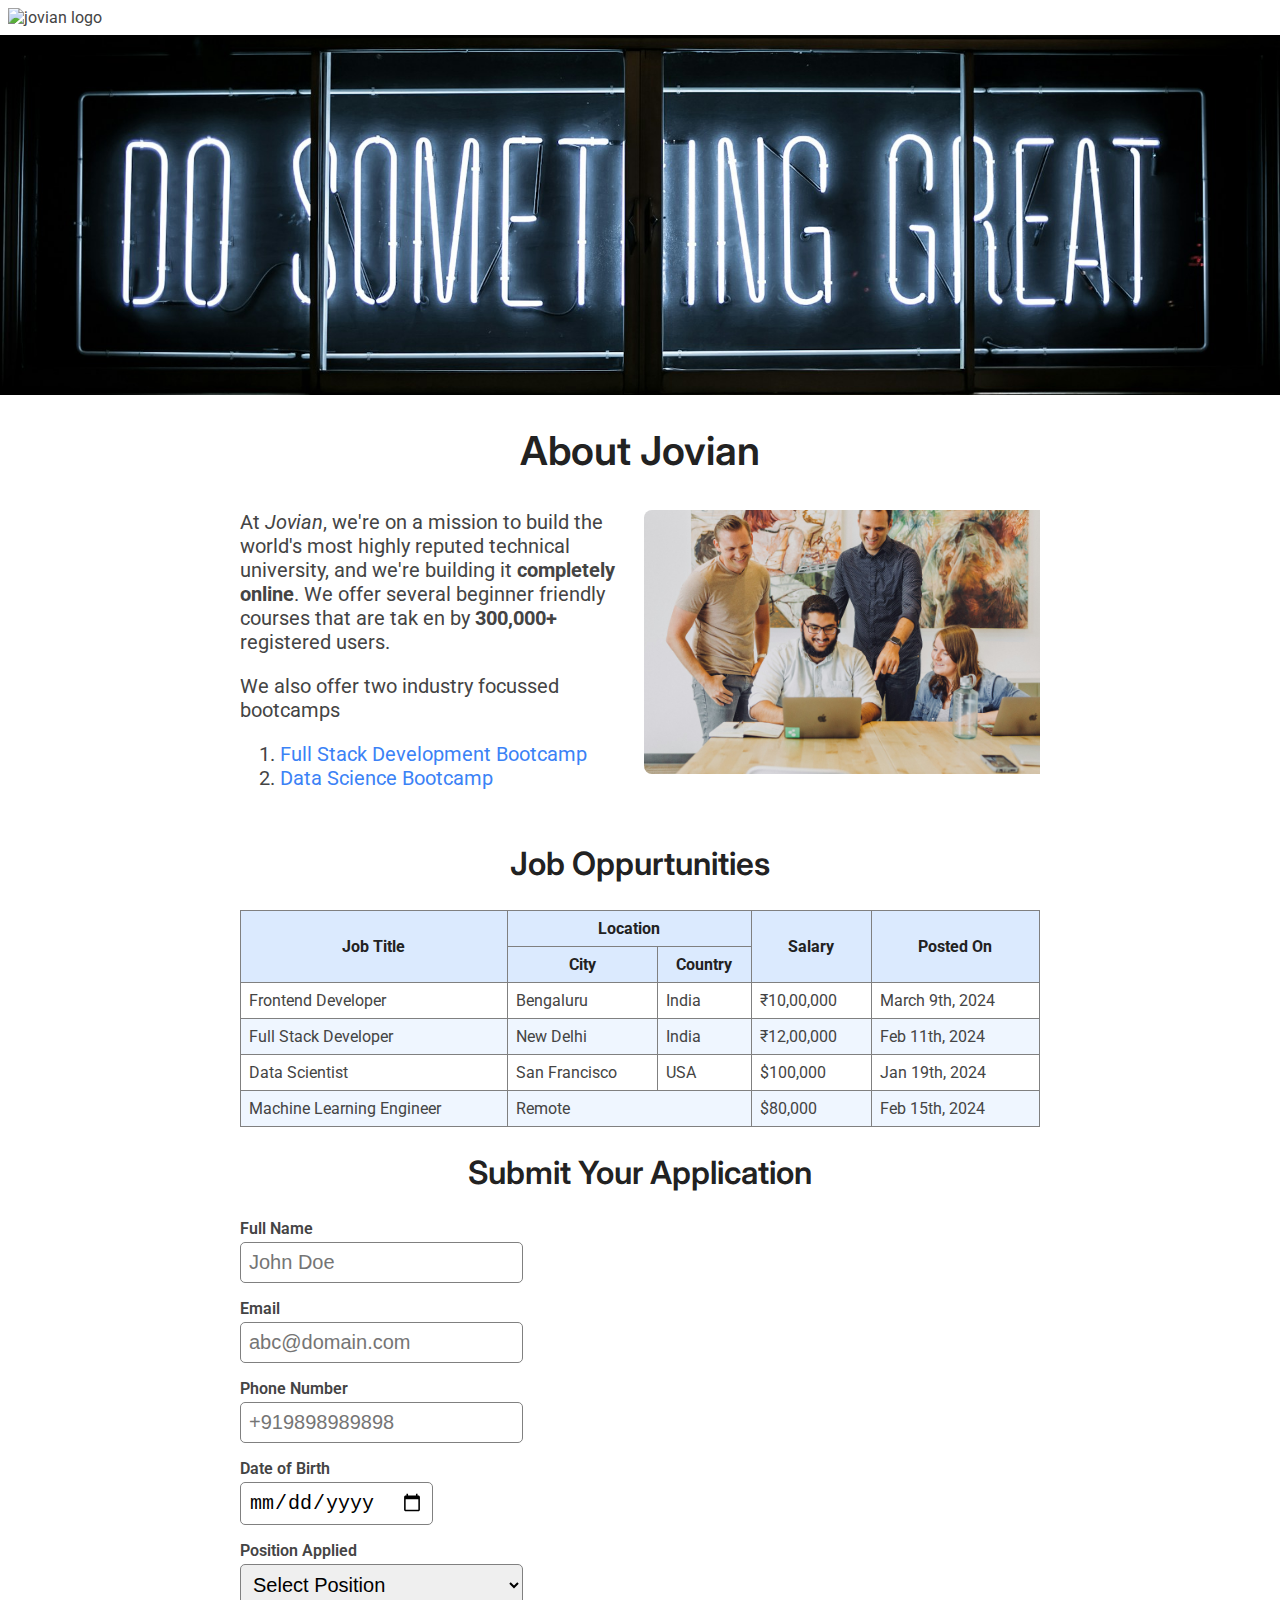
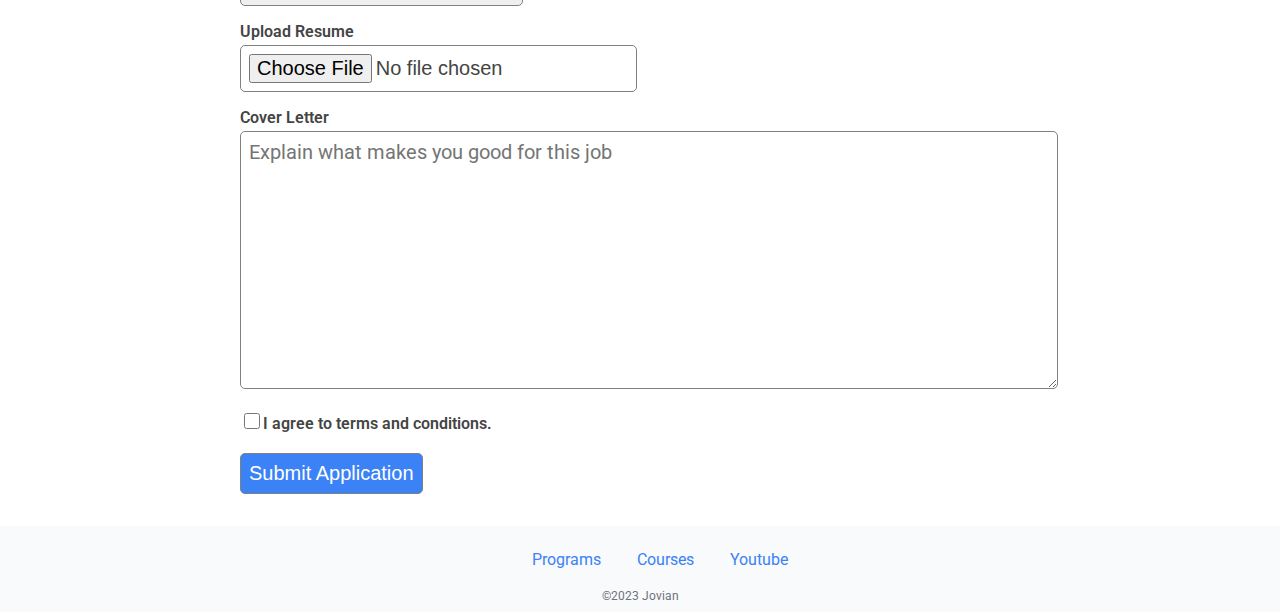
==== src/index.html @ a94001b0 "added src files" ====
<!DOCTYPE html>
<html lang="en">

<head>
    <title>
        My First Webpage
    </title>
    <link rel="preconnect" href="https://fonts.googleapis.com">
    <link rel="preconnect" href="https://fonts.gstatic.com" crossorigin>
    <link
        href="https://fonts.googleapis.com/css2?family=Inter:wght@100..900&family=Roboto:ital,wght@0,400;0,500;0,700;0,900;1,400&display=swap"
        rel="stylesheet">
    <link rel="stylesheet" href="styles.css">
</head>

<body>
    <div id="navbar">
        <img id="logo" src="https://i.imgur.com/m1wXjqw.png" alt="jovian logo">
    </div>
    <img id="banner" src="banner.jpg" alt="banner" height="360">
    <h1>About Jovian</h1>
    <div id="about">
        <div id="description">
            <p style="margin-top: 0;">At <i>Jovian</i>, we're on a mission to build
                the world's most highly reputed technical
                university, and we're building it <strong>completely
                    online</strong>. We offer several beginner friendly
                courses that are tak en by <b>300,000+</b> registered
                users. </p>
            <p>
                We also offer two industry focussed bootcamps
            <ol>
                <li>
                    <a href="https://jovian.com/aakashns/full-stack-developer-bootcamp-roadmap">
                        Full Stack Development Bootcamp
                    </a>
                </li>
                <li>
                    <a href="https://jovian.com/learn/zero-to-data-analyst-bootcamp">
                        Data Science Bootcamp
                    </a>
                </li>
            </ol>
            </p>
        </div>
        <div id="team">
            <img id="team-image" src="team.jpg" alt="team">
        </div>
    </div>


    <h2>Job Oppurtunities</h2>
    <div id="jobs">
        <table id="jobs-table">
            <tr class="jobs-header-row">
                <th rowspan="2">Job Title</th>
                <th colspan="2">Location</th>
                <th rowspan="2">Salary</th>
                <th rowspan="2">Posted On</th>
            </tr>
            <tr class="jobs-header-row">
                <th>City</th>
                <th>Country</th>
            </tr>
            <tr class="jobs-data-row">
                <td>Frontend Developer</td>
                <td>Bengaluru</td>
                <td>India</td>
                <td>₹10,00,000</td>
                <td>March 9th, 2024</td>

            </tr>
            <tr class="jobs-data-row">
                <td>Full Stack Developer</td>
                <td>New Delhi</td>
                <td>India</td>
                <td>₹12,00,000</td>
                <td>Feb 11th, 2024</td>
            </tr>
            <tr class="jobs-data-row">
                <td>Data Scientist</td>
                <td>San Francisco</td>
                <td>USA</td>
                <td>$100,000</td>
                <td>Jan 19th, 2024</td>
            </tr>
            <tr class="jobs-data-row">
                <td>Machine Learning Engineer</td>
                <td colspan="2">Remote</td>
                <td>$80,000</td>
                <td>Feb 15th, 2024</td>
            </tr>
        </table>
    </div>

    <div id="application">
        <h2>Submit Your Application</h2>
        <form id="application-form" action="https://formbold.com/s/9kYbq" method="POST">
            <div class="form-group">
                <label for="name">Full Name</label><br>
                <input type="text" id="name" name="Full Name" required placeholder="John Doe">
            </div>
            <div class="form-group">
                <label for="email">Email</label><br>
                <input type="email" id="email" name="Email Address" required placeholder="abc@domain.com">
            </div>
            <div class="form-group">
                <label for="phone">Phone Number</label><br>
                <input type="tel" name="Phone Number" id="phone" required placeholder="+919898989898">
            </div>
            <div class="form-group">
                <label for="dob">Date of Birth</label><br>
                <input type="date" name="Date of Birth" id="dob" required>
            </div>
            <div class="form-group">
                <label for="position">Position Applied</label><br>
                <select name="Position Applied" id="position" required>
                    <option value="">Select Position</option>
                    <option value="frontend">Front End Developer</option>
                    <option value="fullstack">Fullstack Developer</option>
                    <option value="datascientist">Data Scientist</option>
                    <option value="ml engineer">Machine Learning Engineer</option>                    
                </select>
            </div>
            <div class="form-group">
                <label for="resume">Upload Resume</label><br>
                <input type="file" id="resume" name="Resume" accept=".pdf, .docx, .doc">
            </div>
            <div class="form-group">
                <label for="cover-letter">Cover Letter</label><br>
                <textarea name="Cover Letter" id="cover-letter" rows="10" placeholder="Explain what makes you good for this job"></textarea>
            </div>
            <div class="form-group">
                <label for="terms">
                    <input type="checkbox" id="terms" name="Terms" required>I agree to terms and conditions.
                </label>
            </div>
            <div class="form-group">
                <input type="submit" value="Submit Application">
            </div>
        </form>  
    </div>



    <div id="footer">
        <ul id="footer-links">
            <li>
                <a href="https://jovian.com/learn" target="_blank">
                    Programs
                </a>
            </li>
            <li>
                <a href="https://jovian.com/learn" target="_blank">
                    Courses
                </a>
            </li>
            <li><a href="https://youtube.com/@jovianhq" target="_blank">
                    Youtube
                </a></li>
        </ul>
        <span id="copyright">
            ©2023 Jovian
        </span>
    </div>
</body>

</html>
---- src/styles.css ----
html{
    font-size: 16px;
    color: rgb(38, 38, 38);
}
body{
    margin: 0;
    padding: 0;
    font-family: 'Roboto', sans-serif;
    font-size: 1rem;
    color: #444444;
}

h1, h2, h3, h4, h5, h6{
    font-family: 'Inter', sans-serif;
    font-weight: 600;
    color: #222222;
}

h1{font-size: 2.5rem;}
h2{font-size: 2.0rem;}
h3{font-size: 1.75rem;}
h4{font-size: 1.5rem;}
h5{font-size: 1.25rem;}
h6{font-size: 1rem;}

h1{
    text-align: center;
    
}
h2{
    text-align: center;
}
#about{
    display: flex;
    max-width: 800px;
    margin: 0 auto;
    padding: 8px;
}
#description{
    width: 50%;
    padding-right: 8px;
    font-size: 1.25rem;
}
#team{
    width: 50%;
}

#team-image{
    border-radius: 8px;
    width: 100%;
    padding-right: 8px;
}
#navbar{
    padding: 8px;
}

a{
    text-decoration: none;
    color: #3B82F6;
}

a:hover, a:focus{
    color: #1D4ED8;
}

#logo{
    height: 30px;
}

#banner{
    width: 100%;
    object-fit: cover;
}


#jobs{
    max-width: 800px;
    margin: 0 auto;
    padding: 0 8px;
}

#jobs-table{
    width: 100%;
    border: 1px solid gray;
    border-collapse: collapse;
}

#jobs-table tr:nth-child(even){
    background-color: #EFF6FF;
}
.jobs-header-row th {
    text-align: center;
    border: 1px solid gray;
    padding: 8px;
    background-color: #DBEAFE;
    color: #222222;
}

.jobs-data-row td{
    border: 1px solid gray;
    padding: 8px;
}

#application{
    max-width: 800px;
    margin: 0 auto;
    padding: 0 8px;
}
.form-group{
    margin: 16px 0;
}

#application-form label{
    font-weight: 600;
}
#application-form input, select, textarea{
    padding: 8px;
    margin-top: 4px;
    font-size: 1.25rem;
    border-radius: 5px;
    border: 1px solid gray;
}
.form-group textarea{
    width: 100%;
    font-family: 'Roboto', sans-serif;
}

.form-group input[type = 'checkbox']{
    width: 16px;
    height: 16px; 
}

.form-group input[type='submit']{
    background-color:  #3B82F6;
    color: white;
    font-weight: 500;
    cursor: pointer;
    }
.form-group input[type='submit']:hover, .form-group input[type='submit']:focus{
    background-color: #1D4ED8;
    }

h3{
    margin-bottom: 4px;
    margin-top: 0;
}

.apply{
    float: right;
}

#footer{
    background-color: #F8FAFC;
    padding: 8px;
    margin-top: 32px;
    text-align: center;
}

#footer-links{
    list-style: none;
    
    
}

#footer-links li{
    display: inline;
    margin: 0 16px;
}

#copyright{
    color: #71717A;
    font-size: 0.75rem;
}
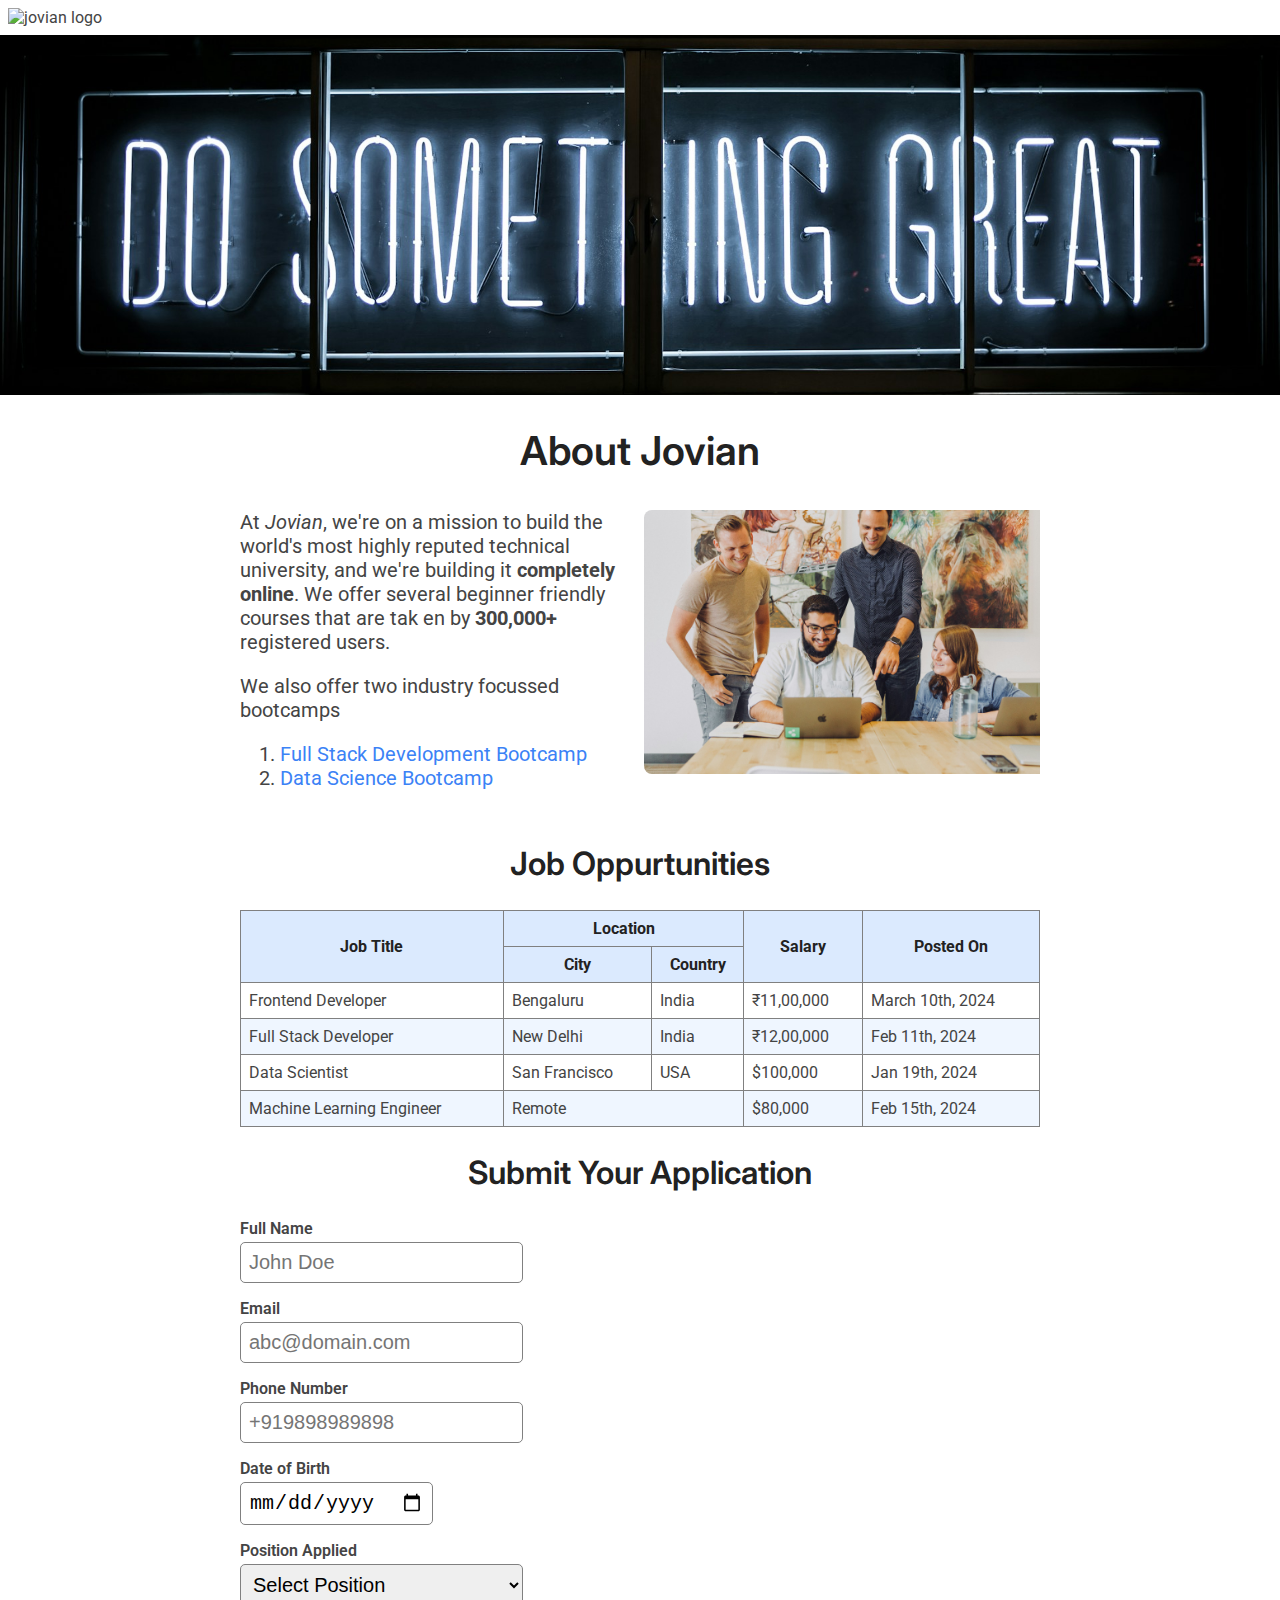
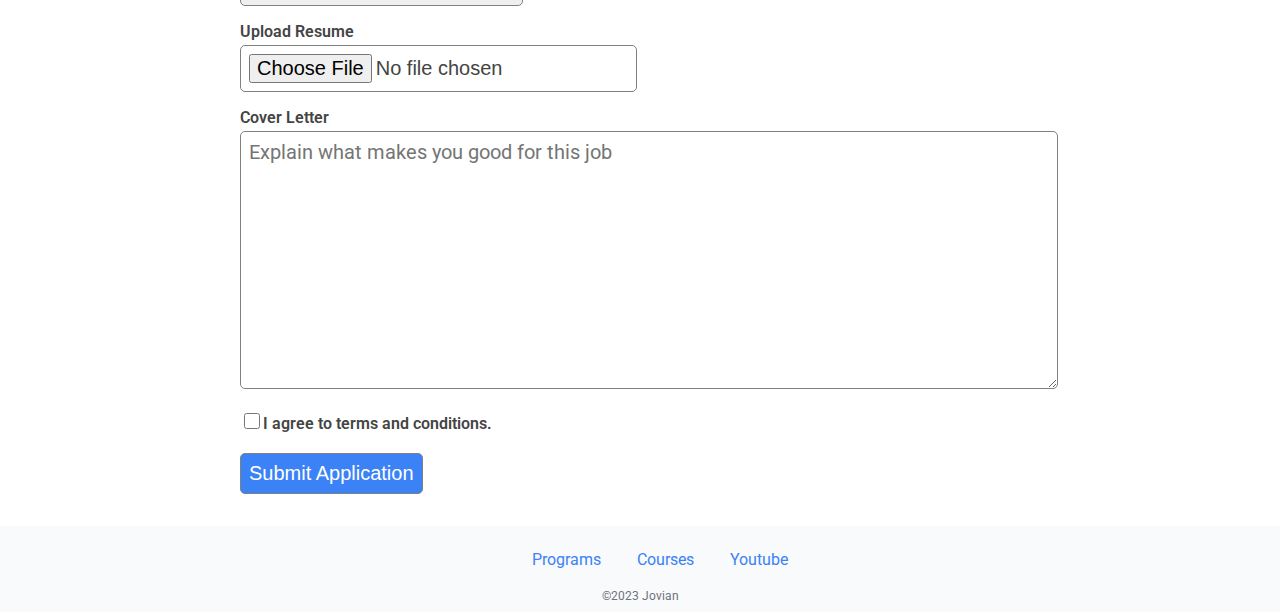
==== commit f1797d50: "Merge branch 'main' into harsha-change-salary" ====
--- a/src/index.html
+++ b/src/index.html
@@ -2,9 +2,20 @@
 <html lang="en">
 
 <head>
-    <title>
-        My First Webpage
-    </title>
+    <meta charset="UTF-8">
+    <meta name="viewport" content="width=device-width, initial-scale=1.0">
+    <meta name="description" content="Learn about job openings at Jovian and submit your application now">
+    <meta name="keywords" content="data science, software development, jobs">
+    <meta name="author" content="Jovian">
+    <meta name="robots" content="index, follow">
+    <meta property="og:title" content="Jovian Careers">
+    <meta property="og:description" content="Learn about job openings at Jovian and submit your application now">
+    <meta property="og:image" content="/meta-iamge.png">
+    <meta name="twitter:title" content="Jovian Careers">
+    <meta name="twitter:description" content="Learn about job openings at Jovian and submit your application now">
+    <meta name="twitter:image" content="/meta-iamge.png">
+    <title>Jovian Careers</title>
+    <link rel="icon" href="/fav_icon.png" type="image/x-icon">
     <link rel="preconnect" href="https://fonts.googleapis.com">
     <link rel="preconnect" href="https://fonts.gstatic.com" crossorigin>
     <link
@@ -66,8 +77,8 @@
                 <td>Frontend Developer</td>
                 <td>Bengaluru</td>
                 <td>India</td>
-                <td>₹10,00,000</td>
-                <td>March 9th, 2024</td>
+                <td>₹11,00,000</td>
+                <td>March 10th, 2024</td>
 
             </tr>
             <tr class="jobs-data-row">
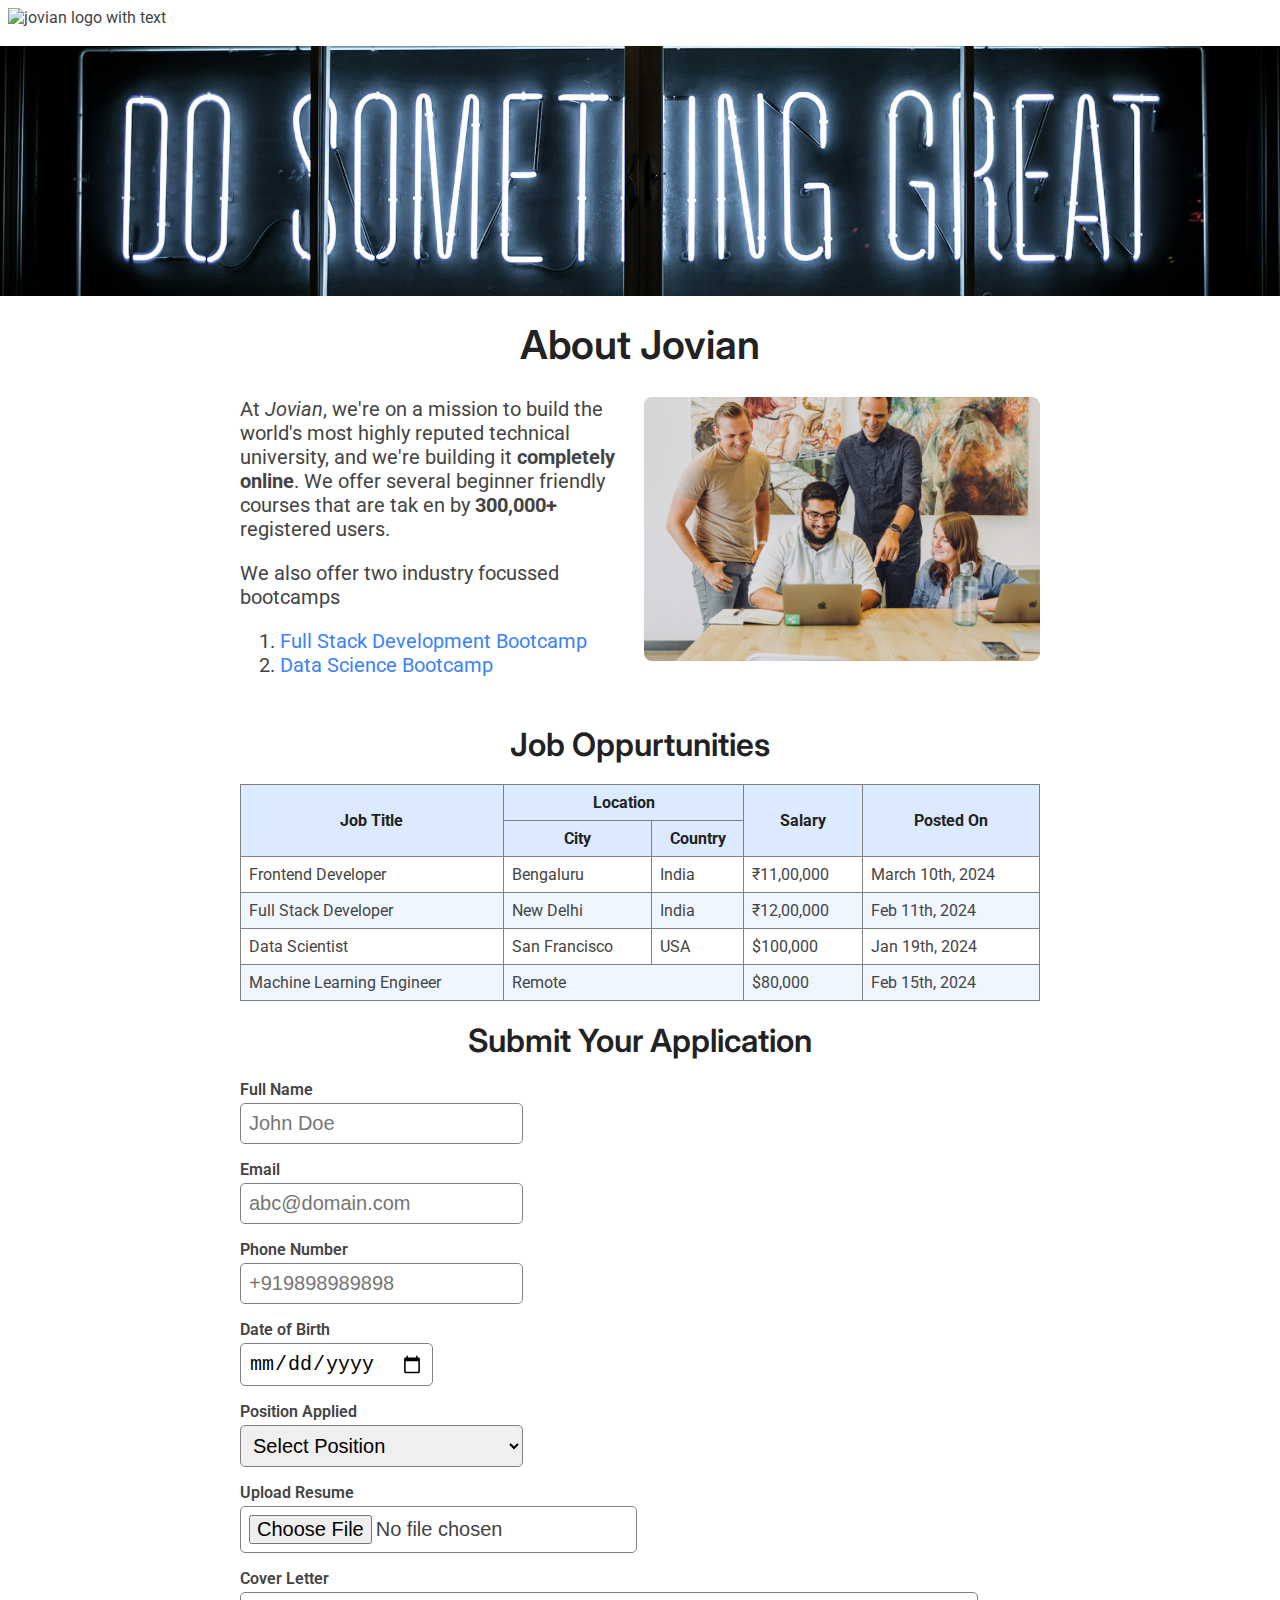
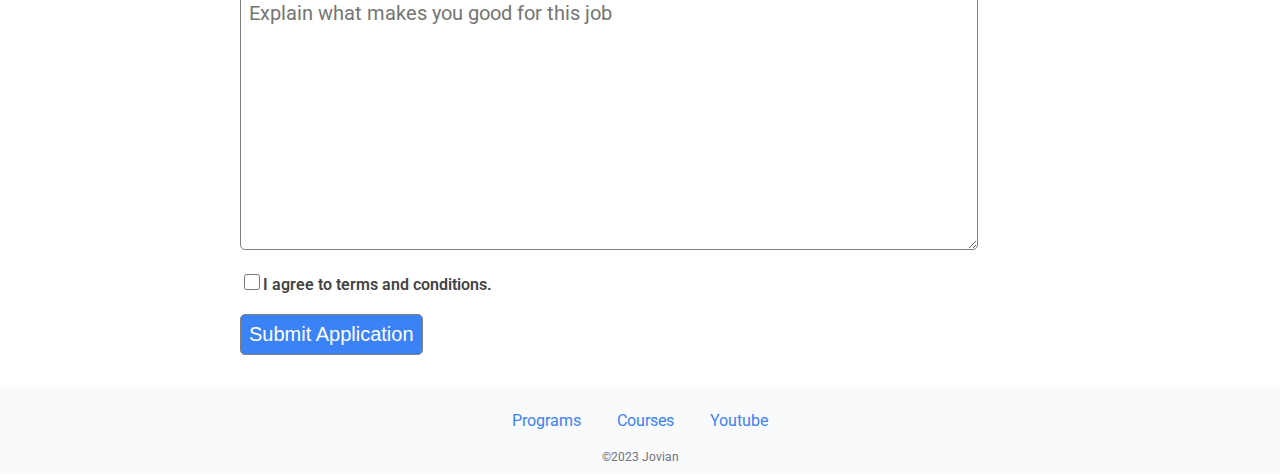
==== commit be515f18: "added responsive layout" ====
--- a/src/index.html
+++ b/src/index.html
@@ -26,9 +26,10 @@
 
 <body>
     <div id="navbar">
-        <img id="logo" src="https://i.imgur.com/m1wXjqw.png" alt="jovian logo">
-    </div>
-    <img id="banner" src="banner.jpg" alt="banner" height="360">
+        <img id="logo" src="https://i.imgur.com/JRA5Q8a.png" alt="jovian logo" height="30">
+        <img id="logo-with-text" src="https://i.imgur.com/m1wXjqw.png" alt="jovian logo with text" height="30">
+    </div>
+    <img id="banner" src="banner.jpg" alt="banner">
     <h1>About Jovian</h1>
     <div id="about">
         <div id="description">
@@ -56,12 +57,38 @@
         </div>
         <div id="team">
             <img id="team-image" src="team.jpg" alt="team">
-        </div>
+        </div> 
     </div>
 
 
     <h2>Job Oppurtunities</h2>
     <div id="jobs">
+        <div id="jobs-list">
+            <div class="job">
+                <div class="job-title">Frontend Developer</div>
+                <div class="job-detail">Bengaluru, India</div>
+                <div class="job-detail">₹ 12,00,000</div>
+                <div class="job-detail">Posted Mar 3, 2023</div>
+            </div >
+            <div class="job">
+                <div class="job-title">Full Stack Developer</div>
+                <div class="job-detail">New Delhi, India</div>
+                <div class="job-detail">₹ 15,00,000</div>
+                <div class="job-detail">Posted Feb 1, 2023</div>
+            </div>
+            <div class="job">
+                <div class="job-title">Data Scientist</div>
+                <div class="job-detail">San Francisco, USA</div>
+                <div class="job-detail">$175,000</div>
+                <div class="job-detail">Posted Dec 22, 2022</div>
+            </div>
+            <div class="job">
+                <div class="job-title">ML Engineer</div>
+                <div class="job-detail">Remote</div>
+                <div class="job-detail">$80,000</div>
+                <div class="job-detail">Posted Sep 19, 2022</div>
+            </div>
+        </div>
         <table id="jobs-table">
             <tr class="jobs-header-row">
                 <th rowspan="2">Job Title</th>
--- a/src/styles.css
+++ b/src/styles.css
@@ -1,7 +1,8 @@
+/* Base Styles for mobile first design*/
 html{
-    font-size: 16px;
-    color: rgb(38, 38, 38);
-}
+    font-size: 14px;
+}
+
 body{
     margin: 0;
     padding: 0;
@@ -23,86 +24,90 @@
 h5{font-size: 1.25rem;}
 h6{font-size: 1rem;}
 
+a{
+    text-decoration: none;
+    color: #3B82F6;
+}
+
+a:hover, a:focus{
+    color: #1D4ED8;
+}
+
+#navbar{
+    padding: 8px;
+    margin: 0;    
+}
+
+#logo{
+    display: block;
+}
+
+#logo-with-text{
+    display: none;
+}
+
+#banner{
+    width: 100%;
+    object-fit: cover;
+    height: 150px;
+}
 h1{
     text-align: center;
-    
-}
-h2{
-    text-align: center;
-}
+    margin: 12px 0;
+}
+
 #about{
     display: flex;
-    max-width: 800px;
+    flex-direction: column;
+    max-width: 500px;
     margin: 0 auto;
     padding: 8px;
 }
 #description{
-    width: 50%;
-    padding-right: 8px;
     font-size: 1.25rem;
-}
-#team{
-    width: 50%;
 }
 
 #team-image{
     border-radius: 8px;
     width: 100%;
-    padding-right: 8px;
-}
-#navbar{
-    padding: 8px;
-}
-
-a{
-    text-decoration: none;
-    color: #3B82F6;
-}
-
-a:hover, a:focus{
-    color: #1D4ED8;
-}
-
-#logo{
-    height: 30px;
-}
-
-#banner{
-    width: 100%;
-    object-fit: cover;
-}
-
-
+}
+
+h2{
+    text-align: center;
+    margin: 12px auto;
+}
 #jobs{
-    max-width: 800px;
+    max-width: 500px;
     margin: 0 auto;
     padding: 0 8px;
 }
 
 #jobs-table{
-    width: 100%;
-    border: 1px solid gray;
-    border-collapse: collapse;
-}
-
-#jobs-table tr:nth-child(even){
-    background-color: #EFF6FF;
-}
-.jobs-header-row th {
-    text-align: center;
-    border: 1px solid gray;
-    padding: 8px;
-    background-color: #DBEAFE;
+    display: none;
+    
+}
+#jobs-list{
+    display: block;
+}
+
+.job{
+    margin-top: 8px;
+    border: 1px solid #dddddd;
+    padding: 8px;
+    border-radius: 5px;
+}
+.job-title{
     color: #222222;
-}
-
-.jobs-data-row td{
-    border: 1px solid gray;
-    padding: 8px;
+    font-size: 1.25rem;
+    font-weight: 500;
+}
+.job-detail{
+    margin-top: 4px;
+    color: #444444;
 }
 
 #application{
-    max-width: 800px;
+    max-width: 500px;
     margin: 0 auto;
     padding: 0 8px;
 }
@@ -110,10 +115,11 @@
     margin: 16px 0;
 }
 
-#application-form label{
+.form-group label{
     font-weight: 600;
 }
-#application-form input, select, textarea{
+.form-group input, select, textarea{
+    width: 90%;
     padding: 8px;
     margin-top: 4px;
     font-size: 1.25rem;
@@ -121,7 +127,6 @@
     border: 1px solid gray;
 }
 .form-group textarea{
-    width: 100%;
     font-family: 'Roboto', sans-serif;
 }
 
@@ -158,16 +163,153 @@
 
 #footer-links{
     list-style: none;
+    padding-left: 0;
     
     
 }
 
 #footer-links li{
-    display: inline;
-    margin: 0 16px;
+    margin: 8px 16px;
 }
 
 #copyright{
     color: #71717A;
     font-size: 0.75rem;
-}+}
+
+/* Small Devices (tablets) */
+@media screen and (min-width:576px){
+    html{
+        font-size: 16px;
+    }
+
+    #logo{
+        display: none;
+    }
+    
+    #logo-with-text{
+        display: block;
+    }
+    #banner{
+        width: 100%;
+        object-fit: cover;
+        height: 200px;
+    }
+    h1{
+        text-align: center;
+        margin: 16px 0;
+    }
+    #about{
+        display: flex;
+        flex-direction: column;
+        max-width: 500px;
+        margin: 0 auto;
+        padding: 8px;
+    }
+    #jobs-list{
+        display: block;
+    }
+
+    #jobs-table{
+        display: none;
+    }
+    h2{
+        text-align: center;
+        margin: 16px auto;
+    }
+    .form-group input, select{
+        width: auto;
+    }
+
+    .form-group textarea{
+        width: 90%;
+    }
+    #footer-links li{
+        display: inline;
+    }
+}
+
+/* Medium devices (laptops) */
+@media screen and (min-width: 768px) {
+    #logo{
+        display: none;
+    }
+    
+    #logo-with-text{
+        display: block;
+    }
+    #banner{
+        width: 100%;
+        object-fit: cover;
+        height: 250px;
+    }
+    h1{
+        text-align: center;
+        margin: 20px 0;
+    }
+    #about{
+        display: flex;
+        flex-direction: row;
+        max-width: 800px;
+        margin: 0 auto;
+        padding: 8px;
+    }
+    #description{
+        width: 50%;
+        padding-right: 8px;
+        font-size: 1.25rem;
+    }
+    #team{
+        width: 50%;
+    }
+    #jobs-list{
+        display: none;
+    }
+
+    #jobs-table{
+        display: table;
+        width: 100%;
+        border: 1px solid gray;
+        border-collapse: collapse;
+    }
+    h2{
+        text-align: center;
+        margin: 20px auto;
+    }
+    #jobs{
+        min-width: 800px;
+    }
+    #jobs-table tr:nth-child(even){
+        background-color: #EFF6FF;
+    }
+    .jobs-header-row th {
+        text-align: center;
+        border: 1px solid gray;
+        padding: 8px;
+        background-color: #DBEAFE;
+        color: #222222;
+    }
+    
+    .jobs-data-row td{
+        border: 1px solid gray;
+        padding: 8px;
+    }
+
+    #application{
+        max-width: 800px;
+    }
+    #footer-links li{
+        display: inline;
+    }
+}
+
+
+/* Large devices (desktops) */
+@media screen and (min-width: 992px) {
+    /* CSS rules */
+  }
+  
+  /* Extra large devices (large desktops) */
+  @media screen and (min-width: 1200px) {
+    /* CSS rules */
+  }
